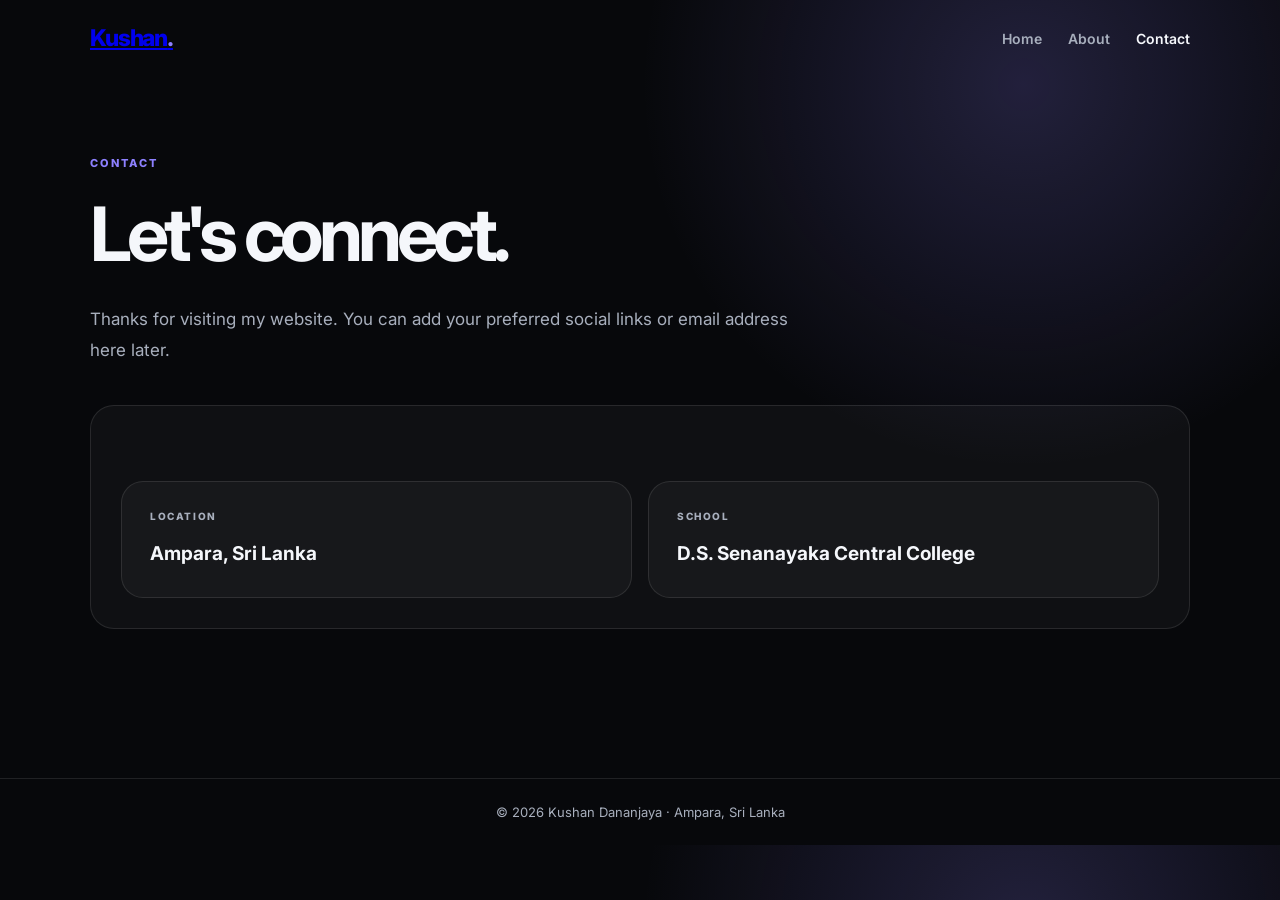
==== contact.html @ 6013a6b9 "Add files via upload" ====
<!doctype html><html lang="en"><head><meta charset="utf-8"><meta name="viewport" content="width=device-width,initial-scale=1"><title>Contact | Kushan Dananjaya</title><link rel="stylesheet" href="style.css"></head><body>
<header class="nav"><a class="brand" href="index.html">Kushan<span>.</span></a><nav><a href="index.html">Home</a><a href="about.html">About</a><a class="active" href="contact.html">Contact</a></nav></header>
<main class="container page"><p class="eyebrow">CONTACT</p><h1>Let's connect.</h1><p class="lead">Thanks for visiting my website. You can add your preferred social links or email address here later.</p>
<div class="contact-box"><div class="info"><div class="card"><span class="label">LOCATION</span><strong>Ampara, Sri Lanka</strong></div><div class="card"><span class="label">SCHOOL</span><strong>D.S. Senanayaka Central College</strong></div></div></div></main><footer>© 2026 Kushan Dananjaya · Ampara, Sri Lanka</footer></body></html>
---- style.css ----
@import url('https://fonts.googleapis.com/css2?family=Inter:wght@400;500;600;700;800&display=swap');
:root{--bg:#07080b;--card:#11141b;--text:#f5f7fb;--muted:#a8afbd;--accent:#8d80ff;--line:rgba(255,255,255,.1)}
*{box-sizing:border-box}html{scroll-behavior:smooth}body{margin:0;background:radial-gradient(circle at 80% 10%,rgba(141,128,255,.2),transparent 30%),var(--bg);color:var(--text);font-family:Inter,Arial,sans-serif}
.nav{width:min(1100px,calc(100% - 40px));margin:auto;padding:24px 0;display:flex;justify-content:space-between;align-items:center}.brand{font-size:23px;font-weight:800;letter-spacing:-.05em}.brand span{color:var(--accent)}
nav{display:flex;gap:26px}nav a{color:var(--muted);text-decoration:none;font-size:14px;font-weight:600}nav a:hover,nav a.active{color:var(--text)}
.container{width:min(1100px,calc(100% - 40px));margin:auto}.hero{min-height:78vh;display:grid;grid-template-columns:1.05fr .95fr;gap:70px;align-items:center;padding:55px 0 90px}
.eyebrow{color:var(--accent);font-size:11px;font-weight:800;letter-spacing:.18em;margin:0 0 18px}.hero h1{font-size:clamp(50px,7vw,84px);line-height:.97;letter-spacing:-.07em;margin:0}.hero h1 span{color:#bcb5ff}.hero p{color:var(--muted);font-size:17px;line-height:1.8;max-width:560px;margin:28px 0}.btn{display:inline-block;background:var(--text);color:#08090c;text-decoration:none;padding:13px 20px;border-radius:999px;font-weight:700;font-size:14px}.photo{max-width:470px;margin-left:auto}.photo img{width:100%;aspect-ratio:4/5;object-fit:cover;border-radius:30px;display:block;box-shadow:0 30px 80px #0009}
.section{padding:90px 0}.section h2{font-size:clamp(35px,5vw,58px);letter-spacing:-.06em;margin:0 0 35px}.cards{display:grid;grid-template-columns:repeat(3,1fr);gap:16px}.card{background:rgba(255,255,255,.035);border:1px solid var(--line);border-radius:22px;padding:28px;min-height:155px}.label{display:block;color:var(--muted);font-size:10px;font-weight:800;letter-spacing:.16em;margin-bottom:18px}.card strong{font-size:19px;line-height:1.5}
.page{min-height:78vh;padding:80px 0}.page h1{font-size:clamp(45px,7vw,75px);letter-spacing:-.07em;margin:0 0 25px}.page .lead{max-width:720px;color:var(--muted);font-size:17px;line-height:1.8}.info{display:grid;grid-template-columns:repeat(2,1fr);gap:16px;margin-top:45px}.info .card{min-height:auto}.contact-box{margin-top:40px;padding:30px;border:1px solid var(--line);border-radius:24px;background:rgba(255,255,255,.035)}
footer{border-top:1px solid var(--line);padding:25px;text-align:center;color:var(--muted);font-size:13px}
@media(max-width:800px){nav{gap:12px}.hero{grid-template-columns:1fr;gap:45px;padding-top:30px}.photo{margin:auto}.cards,.info{grid-template-columns:1fr}.section,.page{padding:65px 0}}
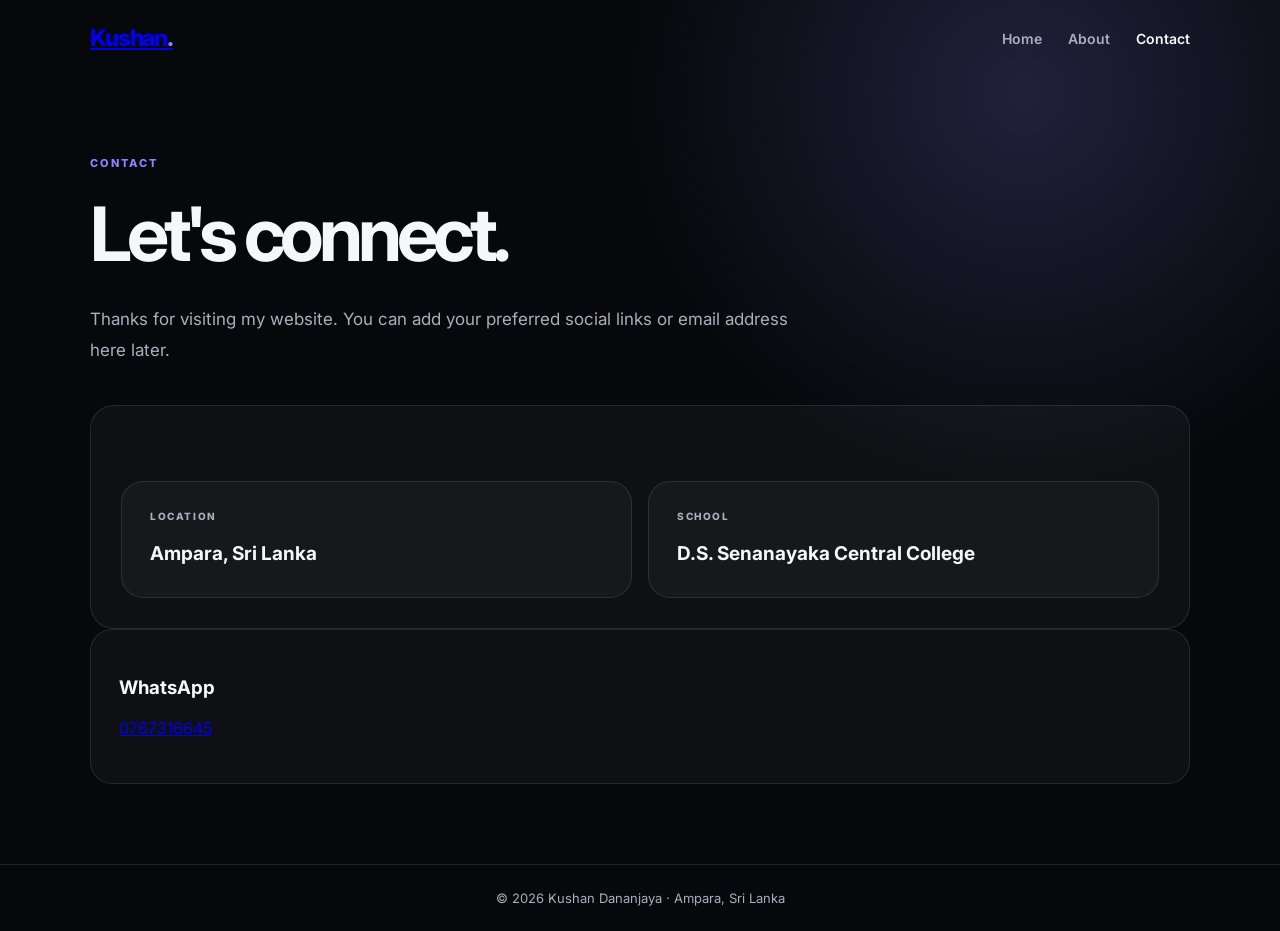
==== commit 78a75731: "Add files via upload" ====
--- a/contact.html
+++ b/contact.html
@@ -1,4 +1,8 @@
 <!doctype html><html lang="en"><head><meta charset="utf-8"><meta name="viewport" content="width=device-width,initial-scale=1"><title>Contact | Kushan Dananjaya</title><link rel="stylesheet" href="style.css"></head><body>
 <header class="nav"><a class="brand" href="index.html">Kushan<span>.</span></a><nav><a href="index.html">Home</a><a href="about.html">About</a><a class="active" href="contact.html">Contact</a></nav></header>
 <main class="container page"><p class="eyebrow">CONTACT</p><h1>Let's connect.</h1><p class="lead">Thanks for visiting my website. You can add your preferred social links or email address here later.</p>
-<div class="contact-box"><div class="info"><div class="card"><span class="label">LOCATION</span><strong>Ampara, Sri Lanka</strong></div><div class="card"><span class="label">SCHOOL</span><strong>D.S. Senanayaka Central College</strong></div></div></div></main><footer>© 2026 Kushan Dananjaya · Ampara, Sri Lanka</footer></body></html>+<div class="contact-box"><div class="info"><div class="card"><span class="label">LOCATION</span><strong>Ampara, Sri Lanka</strong></div><div class="card"><span class="label">SCHOOL</span><strong>D.S. Senanayaka Central College</strong></div></div></div><div class="card">
+        <h3>WhatsApp</h3>
+        <p><a href="https://wa.me/94767316645" target="_blank" rel="noopener">0767316645</a></p>
+      </div>
+</main><footer>© 2026 Kushan Dananjaya · Ampara, Sri Lanka</footer></body></html>
